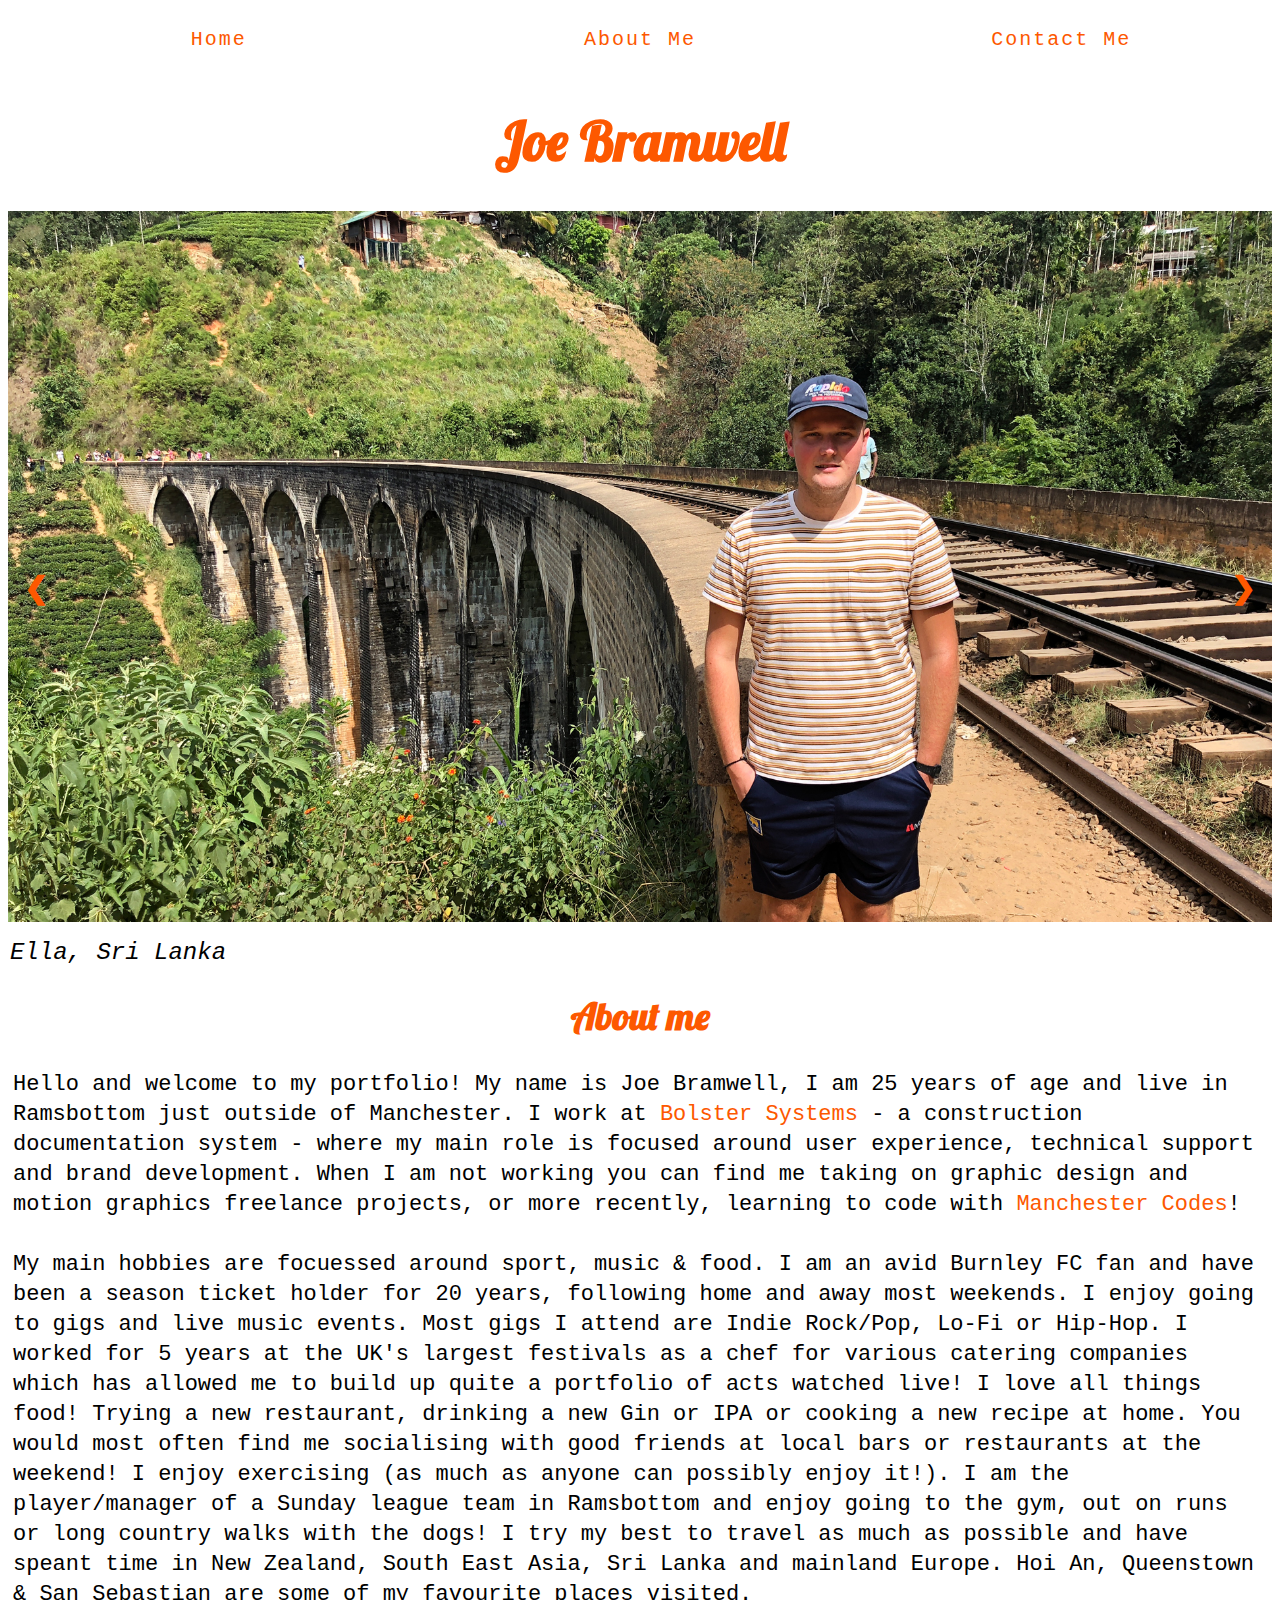
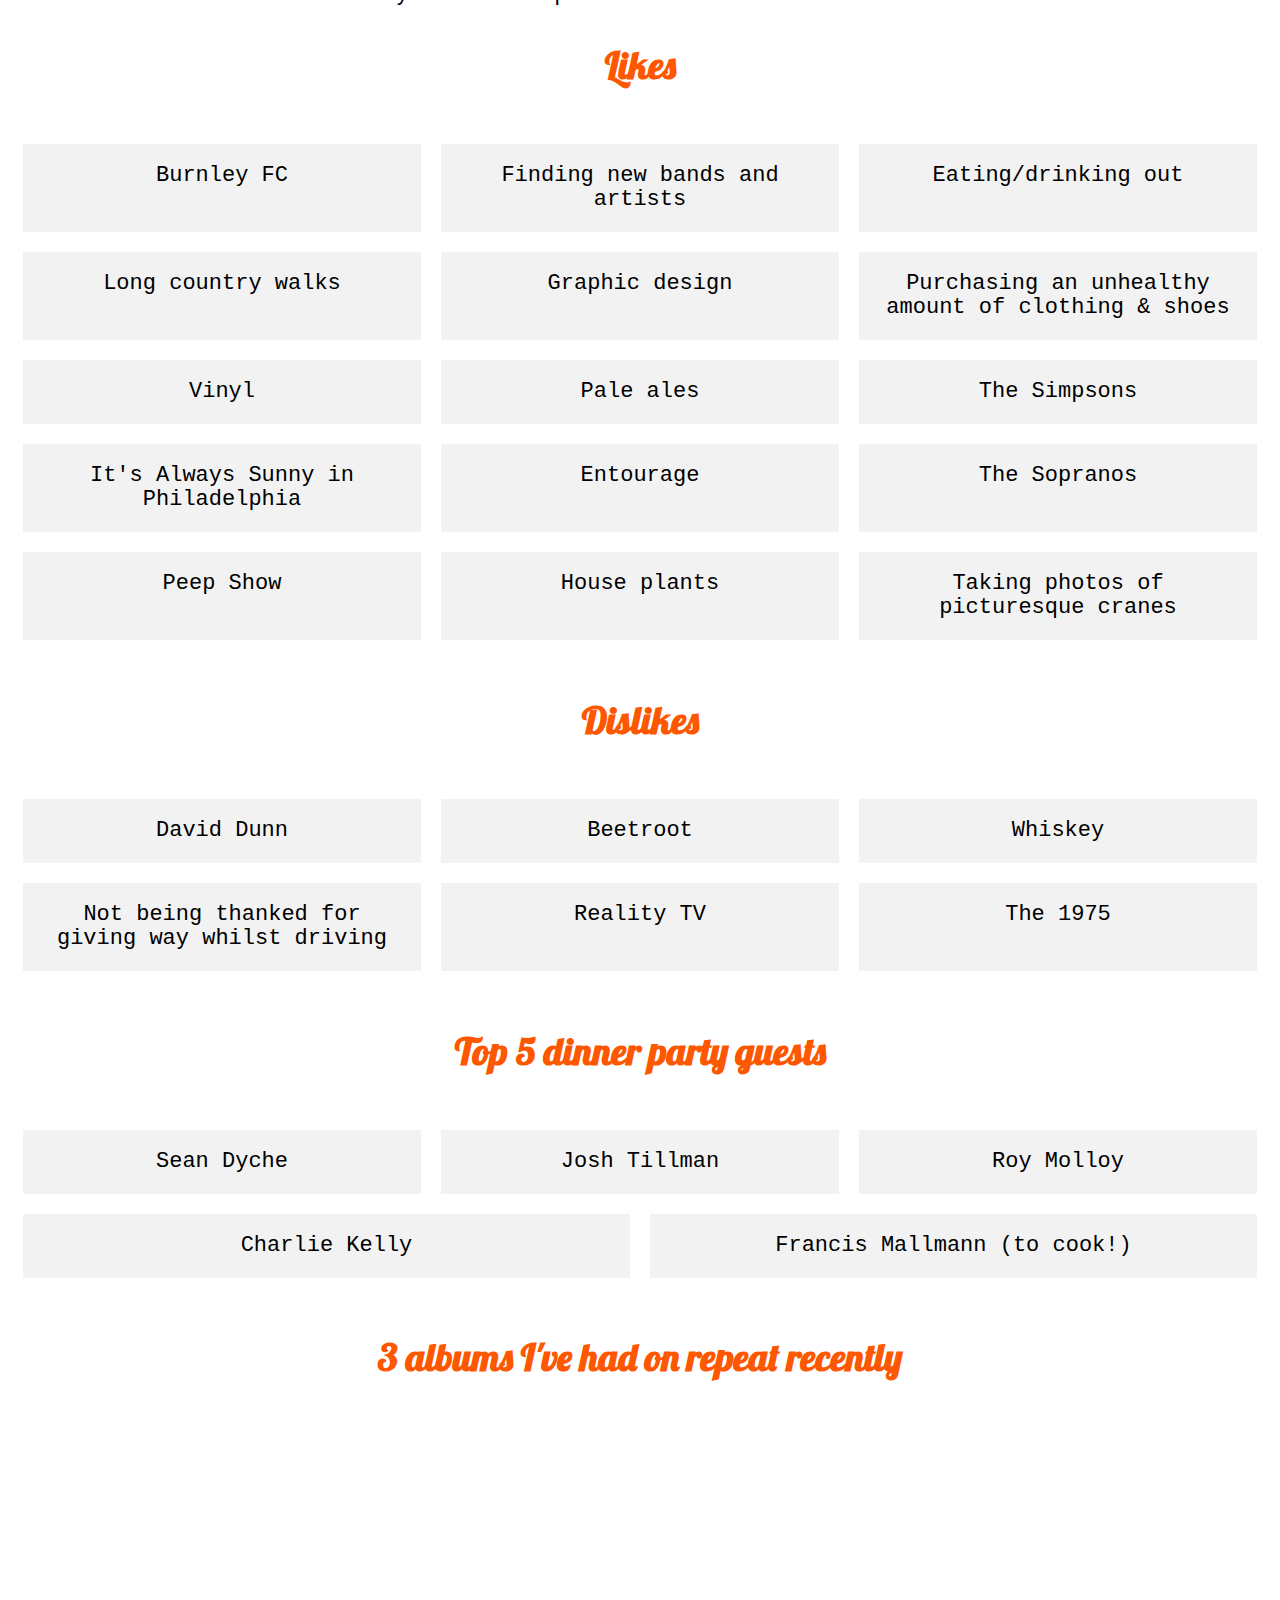
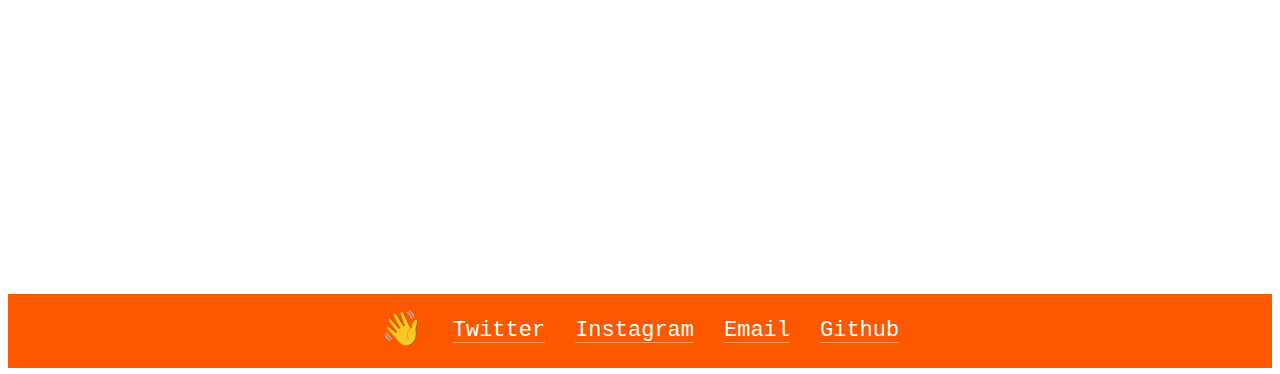
==== about-me.html @ 09365783 "completed all pages" ====
<!DOCTYPE html>
    <html>
        <head>
          <meta charset="UTF-8">
            <title>Joe Bramwell - About Me</title>
            <link rel="stylesheet" type="text/css" href="about-me-style.css">
            <link rel="stylesheet" href="https://maxcdn.bootstrapcdn.com/font-awesome/4.3.0/css/font-awesome.min.css">
            <link href="https://fonts.googleapis.com/css2?family=Lobster&family=Ubuntu+Mono:ital@0;1&display=swap" rel="stylesheet">
            <meta name="viewport" content="width=device-width,initial-scale=1">
        </head>

        <body>
           <nav class="flex-nav">
                <ul>
                  <li><a href="index.html" class="nav-link">Home</a></li>
                  <li><a href="about-me.html" class="nav-link">About Me</a></li>
                  <li><a href="contact-me.html" class="nav-link">Contact Me</a></li>
                </ul>
           </nav>
        <header>
            <h1 class="header-heading">Joe Bramwell</h1>
        </header>

        <section class="slideshow-container">

            <div class="mySlides">
              <img src="images/ella1.jpg">
              <div class="text"><i>Ella, Sri Lanka</i></div>
            </div>
            
            <div class="mySlides">
              <img src="images/nz1.jpg">
              <div class="text"><i>Waiotapu, New Zealand</i></div>
            </div>
            
            <div class="mySlides">
              <img src="images/vietnam1.jpg">
              <div class="text"><i>Tam Cốc, Vietnam</i></div>
            </div>

            <div class="mySlides">
                <img src="images/dragonstone1.jpg">
                <div class="text"><i>Gaztelugatxe, Basque Country (A.K.A Drogonstone)</i></div>
              </div>
            
              <a class="prev" onclick="plusSlides(-1)">&#10094;</a>
              <a class="next" onclick="plusSlides(1)">&#10095;</a>

            </section>
            
        <section class="about-me">
            <h1>About me</h1>
                <p>Hello and welcome to my portfolio! My name is Joe Bramwell, I am 25 years of age and live in Ramsbottom just outside of Manchester. I work at <a href="https://app.bolstersystems.com" class="p-link" target="_blank">Bolster Systems</a> 
                    -  a construction documentation system - where my main role is focused around user experience, technical support and brand development. When I am not working you can find me taking on graphic design and motion graphics freelance projects, 
                    or more recently, learning to code with <a href="https://www.manchestercodes.com/" class="p-link" target="_blank">Manchester Codes</a>! 
                    <br>
                    <br>
                    My main hobbies are focuessed around sport, music & food. I am an avid Burnley FC fan and have been a season ticket holder for 20 years, following home and away most weekends.
                    I enjoy going to gigs and live music events. Most gigs I attend are Indie Rock/Pop, Lo-Fi or Hip-Hop. I worked for 5 years at the UK's largest festivals as a chef for various catering companies which has allowed me to build up quite a portfolio of acts watched live!
                    I love all things food! Trying a new restaurant, drinking a new Gin or IPA or cooking a new recipe at home. You would most often find me socialising with good friends at local bars or restaurants at the weekend!
                    I enjoy exercising (as much as anyone can possibly enjoy it!). I am the player/manager of a Sunday league team in Ramsbottom and enjoy going to the gym, out on runs or long country walks with the dogs!
                    I try my best to travel as much as possible and have speant time in New Zealand, South East Asia, Sri Lanka and mainland Europe. Hoi An, Queenstown & San Sebastian are some of my favourite places visited.</p>
        </section>

        <h1>Likes</h1>
        <section class="all-lists">
            
                    <div class="lists">Burnley FC</div>
                    <div class="lists">Finding new bands and artists</div>
                    <div class="lists">Eating/drinking out</div>
                    <div class="lists">Long country walks</div>
                    <div class="lists">Graphic design</div>
                    <div class="lists">Purchasing an unhealthy amount of clothing & shoes</div>
                    <div class="lists">Vinyl</div>
                    <div class="lists">Pale ales</div>
                    <div class="lists">The Simpsons</div>
                    <div class="lists">It's Always Sunny in Philadelphia</div>
                    <div class="lists">Entourage</div>
                    <div class="lists">The Sopranos</div>
                    <div class="lists">Peep Show</div>
                    <div class="lists">House plants</div>
                    <div class="lists">Taking photos of picturesque cranes</div>
                    
        </section>

        <h1>Dislikes</h1>    
        <section class="all-lists">    
                    <div class="lists">David Dunn</div>
                    <div class="lists">Beetroot</div>
                    <div class="lists">Whiskey</div>
                    <div class="lists">Not being thanked for giving way whilst driving</div>
                    <div class="lists">Reality TV</div>
                    <div class="lists">The 1975</div>
        </section>

        <h1>Top 5 dinner party guests</h1>
        <section class="all-lists">
                        <div class="lists">Sean Dyche</div>
                        <div class="lists">Josh Tillman</div>
                        <div class="lists">Roy Molloy</div>
                        <div class="lists">Charlie Kelly</div>
                        <div class="lists">Francis Mallmann (to cook!)</div> 
                        
        </section>

        <h1>3 albums I've had on repeat recently</h1>
        <section class="all-lists">
          <div class="lists1"><iframe src="https://open.spotify.com/embed/album/6hXa2OPdIt6xwGpaRpvDFz" frameborder="0" allowtransparency="true" allow="encrypted-media"></iframe></div>
                    <div class="lists1"><iframe src="https://open.spotify.com/embed/album/6c9CCPWfqZNDaaJEuMhbkc" frameborder="0" allowtransparency="true" allow="encrypted-media"></iframe></div>
                    <div class="lists1"><iframe src="https://open.spotify.com/embed/album/45aznJm3etg3c6dMRmYARJ" frameborder="0" allowtransparency="true" allow="encrypted-media"></iframe></div>
                        
                        
        </section>

        <footer>
          <ul class="footer">
            <li><a href="https://twitter.com/jbram_js" target="blank" class="footer-link">Twitter</a></li>
            <li><a href="https://www.instagram.com/instabram1882" target="blank" class="footer-link">Instagram</a></li>
            <li><a href="mailto:josephobramwell@gmail.com" target="blank" class="footer-link">Email</a></li>
            <li><a href="https://github.com/jbram-js" target="blank" class="footer-link">Github</a></li>
            <li class="wave">👋</li>
          </ul>
        </footer>

        <script>
            var slideIndex = 1;
            showSlides(slideIndex);
            
            function plusSlides(n) {
              showSlides(slideIndex += n);
            }
            
            function currentSlide(n) {
              showSlides(slideIndex = n);
            }
            
            function showSlides(n) {
              var i;
              var slides = document.getElementsByClassName("mySlides");
              var dots = document.getElementsByClassName("dot");
              if (n > slides.length) {slideIndex = 1}    
              if (n < 1) {slideIndex = slides.length}
              for (i = 0; i < slides.length; i++) {
                  slides[i].style.display = "none";  
              }
              for (i = 0; i < dots.length; i++) {
                  dots[i].className = dots[i].className.replace(" active", "");
              }
              slides[slideIndex-1].style.display = "block";  
              dots[slideIndex-1].className += " active";
            }
            </script>

            
        </body>
    </html>
---- about-me-style.css ----
html {
    box-sizing: border-box;
  }
  
  *, *:before, *:after {
    box-sizing: inherit;
  }
  
  @font-face {
    font-family: lobster;
    src: url(Lobster-Regular.ttf);
  }
  
  body {
    font-family: 'Ubuntu Mono', monospace;
    background:#ffffff;
    font-size: 22px;
    padding: 0px;
  }

ul {
      list-style: none;

  }

  .lists {
    background: rgba(0,0,0,0.05);
    text-align: center;
    padding:20px;
    margin: 10px 10px 10px 10px;
    font-size: 22px;

  }
  .lists1 {
  
    text-align: center;
    padding:20px;
    margin: 10px 10px 10px 10px;
    font-size: 22px;

  }

  iframe {
    width: 300px;
    height: 380px;
  }

  h1 {
    font-family: lobster;
    color: #FD5800;
    font-size: 38px;
    text-align: center;
    

  }

h1.header-heading {
    text-align: center;
    font-size: 54px;
}


  p {
      color: #000000;
      line-height: 30px;
      padding: 5px;
  }


  .text {
    padding-top: 10px;
    padding-left: 2px;
    font-size: 24px;
  }

  img {
    width: 100%;
  }

  a.nav-link {
    color: #FD5800;
    font-weight: 100;
    font-size: 20px;
    letter-spacing: 2px;
    text-decoration: none;
    padding:20px 5px;
    display: inline-block;
    width: 100%;
    text-align: center;
    
  }

  a.nav-link:visited {
    color: #FD5800;
}

  a.nav-link:hover {
    color: #000000;
    transform: scale(1.1);
  }

  a.p-link {
      color: #FD5800;
      text-decoration: none;
  }

  a.p-link:hover {
    text-decoration: underline;
}

ul.footer {
  display: inline-grid;
  grid-auto-flow: row;
  grid-gap: 30px;
  justify-items: center;
  margin: auto;
  padding: 15px 15px;
  align-items: center;
}

.wave {
  font-size: 34px;
}


a.footer-link {
  color: white;
  text-decoration: none;
  box-shadow: inset 0 -1px 0 hsla(0, 0%, 100%, 0.4);
}

a.footer-link:hover {
  box-shadow: inset 0 -1.2em 0 hsla(0, 0%, 100%, 0.4);
}

li:last-child {
  grid-column: 1 / 2;
  grid-row: 1 / 2;
}

li:hover ~ li.wave {
  animation: wave-animation 0.3s infinite;
}

footer {
  display: flex;
  width: 100%;
  background-color: #FD5800;
  line-height: 1.3;
  font-family: Menlo, monospace;
}

@keyframes wave-animation {
  0%,
  100% {
    transform: rotate(0deg);
  }
  25% {
    transform: rotate(20deg);
  }
  75% {
    transform: rotate(-15deg);
  }
}

  .flex-nav ul {
    list-style: none;
    margin: 0;
    padding: 0;
    display:flex;
  }

  .wrapper {
    max-width: 1000px;
    margin: 0 auto;
    padding:50px;
  }
  
  .flex-nav li {
    flex:1;
  }
  
  .all-lists {

    flex:1;
    display:flex;
    padding:20px 5px;
    flex-wrap: wrap;
    align-items: stretch;


  }

  .lists {
    display: block;
    text-align: center;
    flex: 1 1 calc(33.33% - 20px);
    align-items: center;
    line-height: 24px;
  
  }

  .lists1 {
    display: block;
    text-align: center;
    flex: 1 1 calc(33.33% - 20px);
    align-items: center;
    line-height: 24px;
  
  }

@media (min-width: 500px) {
  ul.footer {
    grid-auto-flow: column;
  }

}
  @media all and (max-width:1000px) {

    body {
      font-size: 18px;
    }

    p {
      line-height: 28px;
    }

    h1.header-heading {
      font-size: 44px;
    }

    h1 {
      font-size: 34px;
      
    }

    .text {

      font-size: 20px;

    }

    .lists {
      line-height: 28px;
      font-size: 20px;
    }

    .lists1 {
      line-height: 28px;
      font-size: 20px;
    }

    .wave {
      font-size: 24px;
    }

    a.nav-link {
      font-size: 20px;
    }
  
    .flex-nav ul {
      flex-wrap:wrap;
    }
  
    .flex-nav li {
      flex:1 1 50%;
    }
  }


  @media (max-width: 500px) {
    
  
  
        .flex-nav li {
          flex-basis:100%;
        }

        body {
          font-size: 16px;
        }

        p {
          line-height: 24px;
        }
    
        h1.header-heading {
          font-size: 40px;
        }
    
        h1 {
          font-size: 30px;
          
        }
    
        .text {
    
          font-size: 18px;
    
        }
    
        .lists {
          line-height: 24px;
          font-size: 16px;
        }

        .lists1 {
          line-height: 24px;
          font-size: 16px;
        }

        iframe {
          width: 300px;
          height: 80px;
        }
    
        .wave {
          font-size: 20px;
        }
    }
    

.slideshow-container {
    position: relative;
  }
  
  .prev, .next {
    cursor: pointer;
    position: absolute;
    top: 50%;
    width: auto;
    padding: 16px;
    margin-top: -35px;
    color: #FD5800; 
    font-weight: bold;
    font-size: 30px;
    transition: 0.6s ease;
    border-radius: 0 3px 3px 0;
    user-select: none;
  }
  
  .next {
    right: 0;
    border-radius: 3px 0 0 3px;
  }
  
  .prev:hover, .next:hover {
    background-color: rgba(0,0,0,0.5);
  }
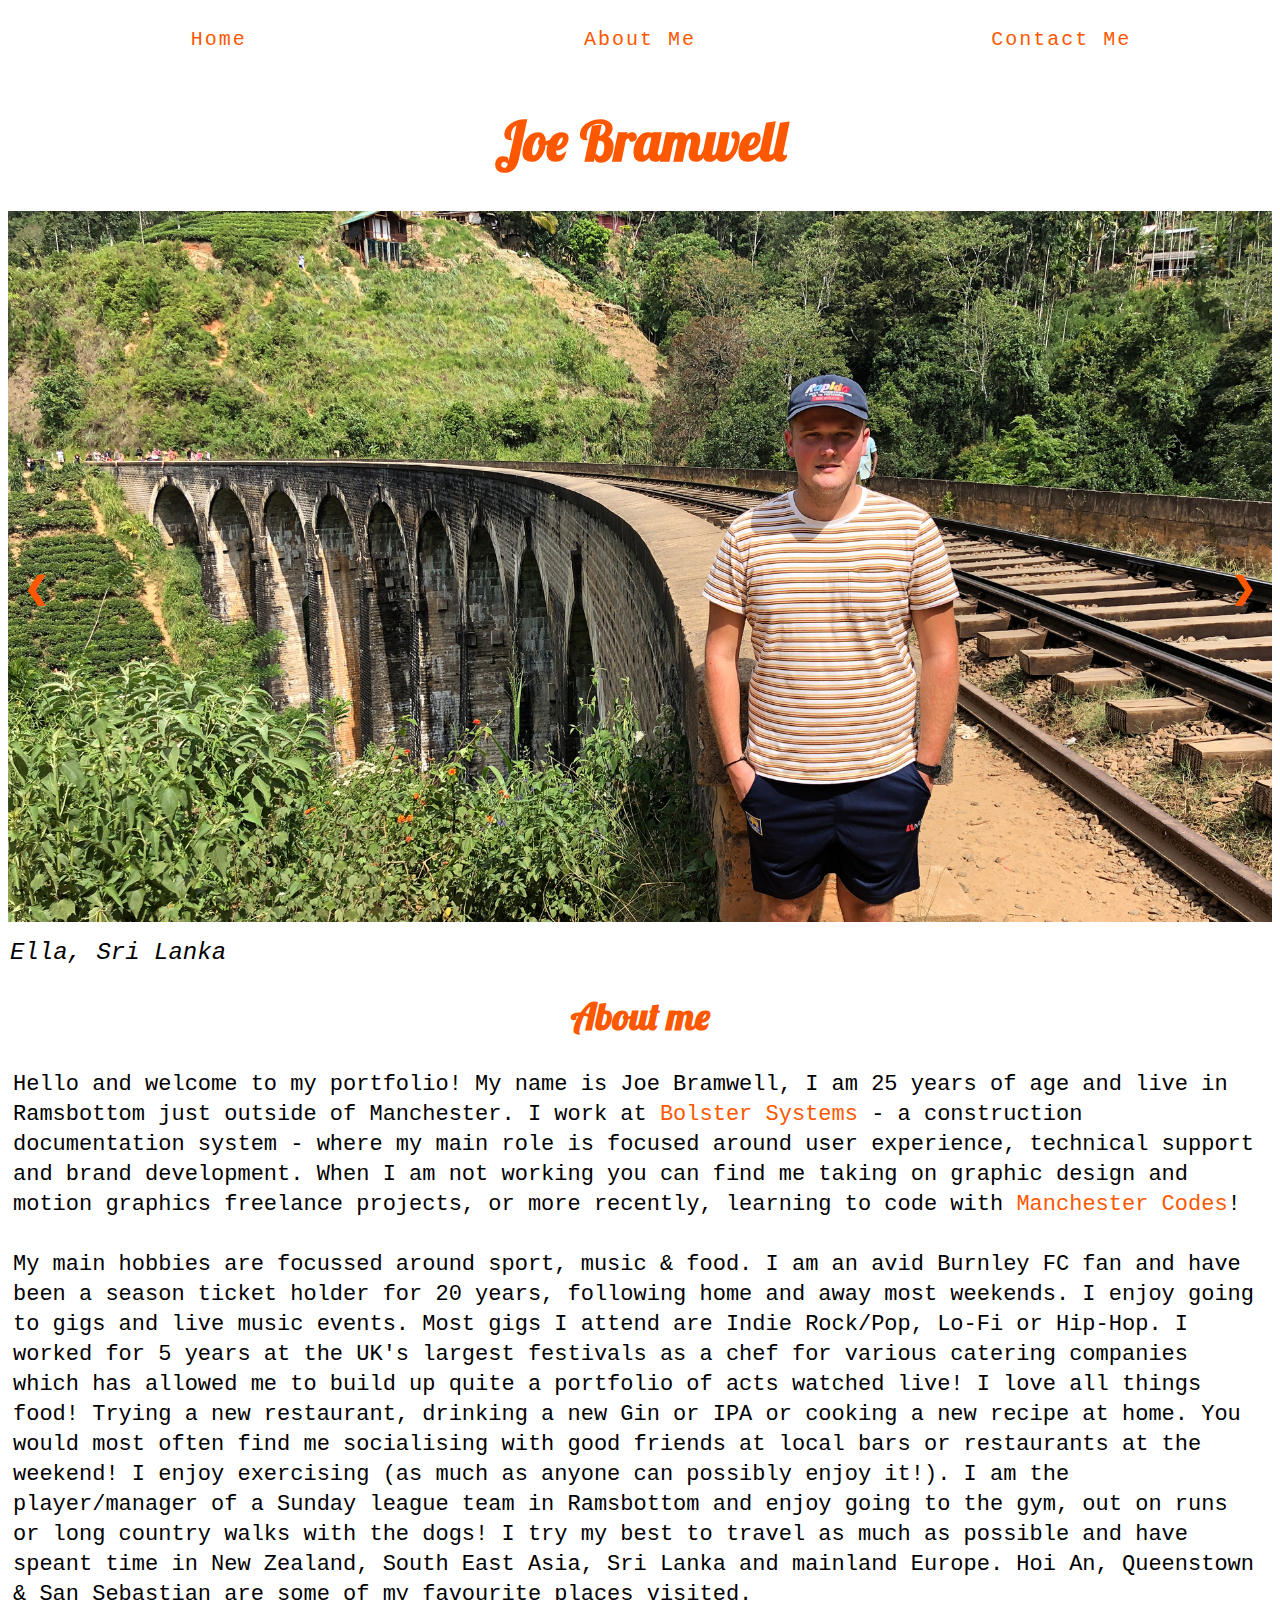
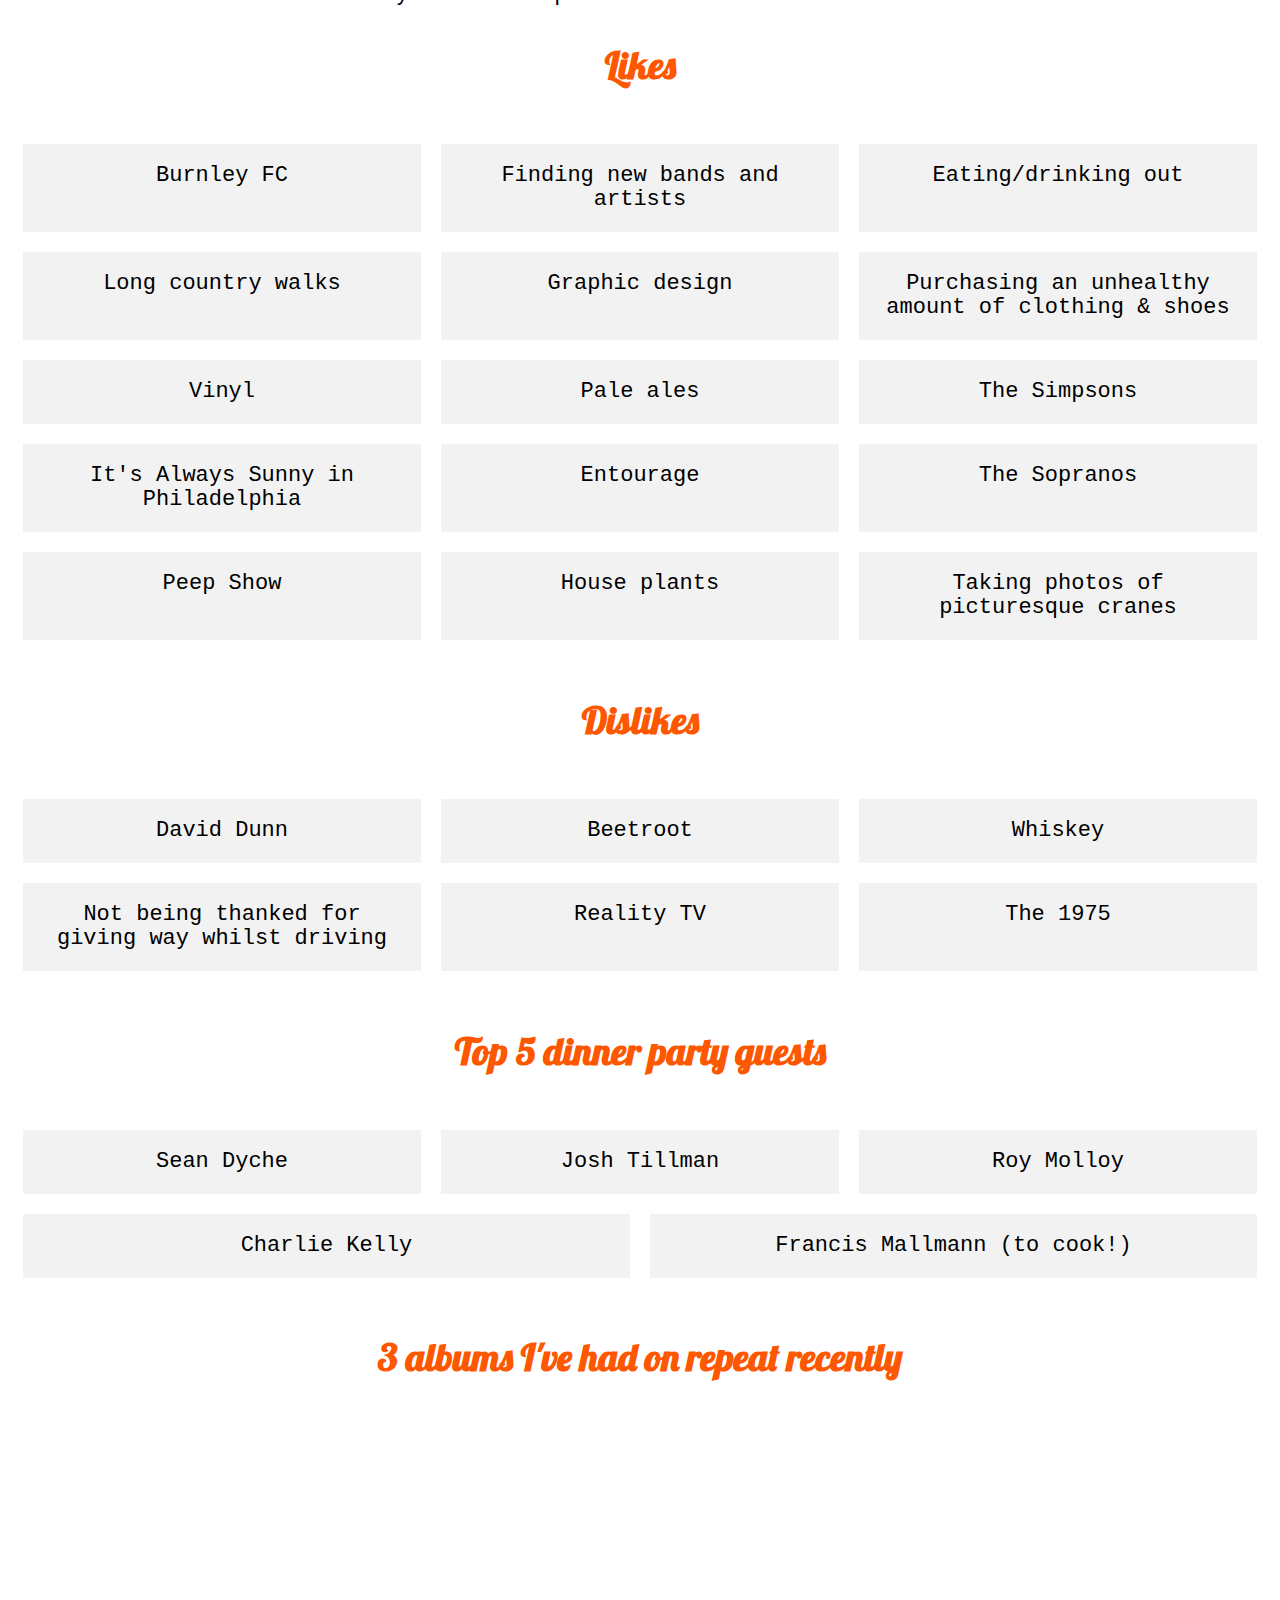
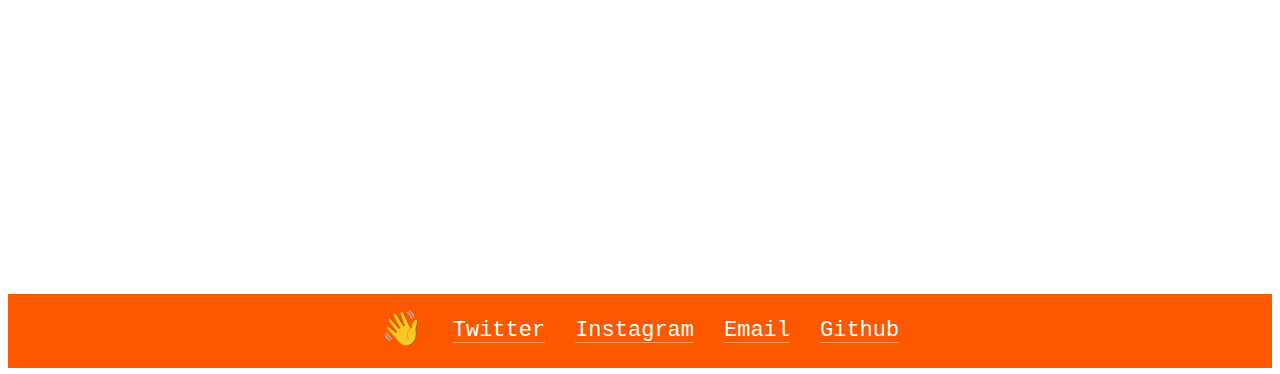
==== commit e7096436: "spelling mistake" ====
--- a/about-me.html
+++ b/about-me.html
@@ -55,7 +55,7 @@
                     or more recently, learning to code with <a href="https://www.manchestercodes.com/" class="p-link" target="_blank">Manchester Codes</a>! 
                     <br>
                     <br>
-                    My main hobbies are focuessed around sport, music & food. I am an avid Burnley FC fan and have been a season ticket holder for 20 years, following home and away most weekends.
+                    My main hobbies are focussed around sport, music & food. I am an avid Burnley FC fan and have been a season ticket holder for 20 years, following home and away most weekends.
                     I enjoy going to gigs and live music events. Most gigs I attend are Indie Rock/Pop, Lo-Fi or Hip-Hop. I worked for 5 years at the UK's largest festivals as a chef for various catering companies which has allowed me to build up quite a portfolio of acts watched live!
                     I love all things food! Trying a new restaurant, drinking a new Gin or IPA or cooking a new recipe at home. You would most often find me socialising with good friends at local bars or restaurants at the weekend!
                     I enjoy exercising (as much as anyone can possibly enjoy it!). I am the player/manager of a Sunday league team in Ramsbottom and enjoy going to the gym, out on runs or long country walks with the dogs!
